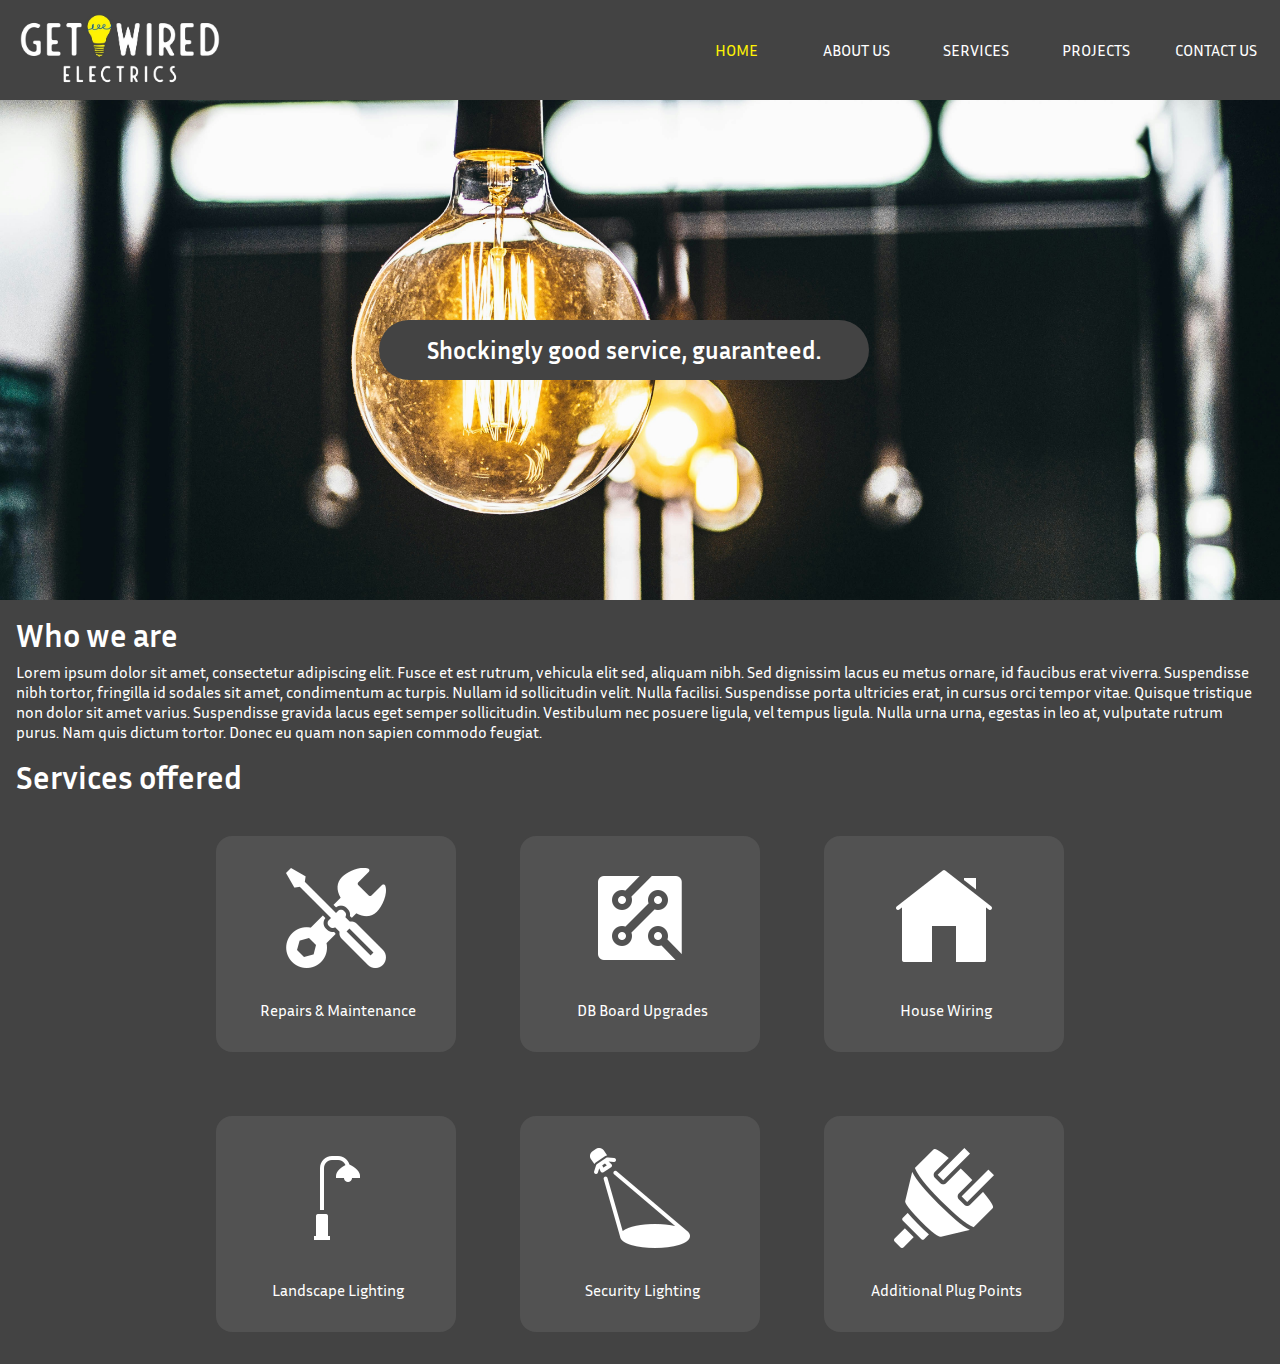
==== pages/index.html @ 83749d5c "Work on index page and add additional pages" ====
<!DOCTYPE html>
<html lang="en">
<head>
    <meta charset="UTF-8">
    <meta name="viewport" content="width=device-width, initial-scale=1.0">
    <title>Get Wired Electrics</title>

    <link rel="preconnect" href="https://fonts.googleapis.com">
    <link rel="preconnect" href="https://fonts.gstatic.com" crossorigin>
    <link href="https://fonts.googleapis.com/css2?family=Inria+Sans:ital,wght@0,300;0,400;0,700;1,300;1,400;1,700&display=swap" rel="stylesheet">
    <link rel="stylesheet" href="../styles.css">
</head>

<body>

    <!-- NAVIGATION BANNER -->
    <div id="banner">
        <img id="logo" src="../images/logo-cropped.jpg" alt="Get Wired Electrics logo">
        <div id="nav-bar">
            <a class="nav-bar-item selected-item" href="index.html">HOME</a>
            <a class="nav-bar-item" href="about.html">ABOUT US</a>
            <a class="nav-bar-item" href="services.html">SERVICES</a>
            <a class="nav-bar-item" href="projects.html">PROJECTS</a>
            <a class="nav-bar-item" href="contact.html">CONTACT US</a>
        </div>
    </div>

    <!-- CONTENT BODY -->
    <div id="content-body">

        <!-- SLOGAN BANNER -->
        <div id="slogan-banner">
            <p id="slogan">
                Shockingly good service, guaranteed.
            <p>
        </div>

        <!-- WHO WE ARE -->
        <div>
            <h1>Who we are</h1>
            <p>Lorem ipsum dolor sit amet, consectetur adipiscing elit. Fusce et est rutrum, vehicula elit sed, aliquam nibh. Sed dignissim lacus eu metus ornare, id faucibus erat viverra. Suspendisse nibh tortor, fringilla id sodales sit amet, condimentum ac turpis. Nullam id sollicitudin velit. Nulla facilisi. Suspendisse porta ultricies erat, in cursus orci tempor vitae. Quisque tristique non dolor sit amet varius. Suspendisse gravida lacus eget semper sollicitudin. Vestibulum nec posuere ligula, vel tempus ligula. Nulla urna urna, egestas in leo at, vulputate rutrum purus. Nam quis dictum tortor. Donec eu quam non sapien commodo feugiat.</p>
        </div>

        <!-- SERVICES OFFERED -->
        <div>
            <h1>Services offered</h1>
            <div id="services-container">
                <div class="services-row">

                    <div class="service-container">
                        <img class="service-img" src="../images/icons/tools.png">
                        <p class="service-text">Repairs & Maintenance</p>
                    </div>

                    <div class="service-container">
                        <img class="service-img" src="../images/icons/circuit-board.png">
                        <p class="service-text">DB Board Upgrades</p>
                    </div>

                    <div class="service-container">
                        <img class="service-img" src="../images/icons/house.png">
                        <p class="service-text">House Wiring</p>
                    </div>

                </div>
                <div class="services-row">

                    <div class="service-container">
                        <img class="service-img" src="../images/icons/streetlamp.png">
                        <p class="service-text">Landscape Lighting</p>
                    </div>

                    <div class="service-container">
                        <img class="service-img" src="../images/icons/spotlight.png">
                        <p class="service-text">Security Lighting</p>
                    </div>

                    <div class="service-container">
                        <img class="service-img" src="../images/icons/plug.png">
                        <p class="service-text">Additional Plug Points</p>
                    </div>

                </div>
            </div>
        </div>
    </div>
</body>
</html>
---- styles.css ----
body {
    font-family: "Inria Sans", sans-serif;
    margin: 0;
    background-color: #434343;
    color: #ffffff;
}

h1 {
    margin: 16px 16px 8px 16px;
}

p {
    margin: 8px 16px;
}
/* NAVIGATION BANNER */

#banner {
    height: 100px;
    width: 100%;
    position: fixed;
    top: 0;
    background-color: #434343;
    display: flex;
    justify-content: space-between;
    align-items: center;
    padding: 0 20px;
}

#logo {
    height: inherit;
}

#nav-bar {
    height: 100%;
    display: flex;
    justify-content: center;
    align-items: center;
    padding: 0 24px;
}

.nav-bar-item {
    height: 100%;
    width: 120px;
    display: flex;
    justify-content: center;
    align-items: center;
    font-size: 16px;
    color: #ffffff;
    text-decoration: none;
}

.nav-bar-item:hover {
    background-color: #525252;
}

.selected-item {
    color: #fef303;
}

#content-body {
    margin-top: 100px;
}

/* SLOGAN BANNER */
#slogan-banner {
    height: 500px;
    background-image: url(images/lightbulb.jpg);
    background-position: center;
    background-size: cover;
    display: flex;
    justify-content: center;
    align-items: center;
}

#slogan {
    font-size: 24px;
    font-weight: bold;
    background-color: #434343;
    width: fit-content;
    height: fit-content;
    padding: 16px 48px;
    border-radius: 32px;
}

/* WHO WE ARE */

/* SERVICES OFFERED */

.services-row {
    display: flex;
    justify-content: center;
    /*margin: 32px 0 64px 0;*/
    padding: 32px 0;
}
.service-container {
    width: 240px;
    background-color: #525252;
    display: flex;
    flex-direction: column;
    align-items: center;
    justify-content: center;
    margin: 0 32px;
    border-radius: 16px;
}

.service-img {
    margin: 32px;
    width: 100px;
}

.service-text {
    font-size: 16px;
    margin: 0 24px 32px 28px;
}
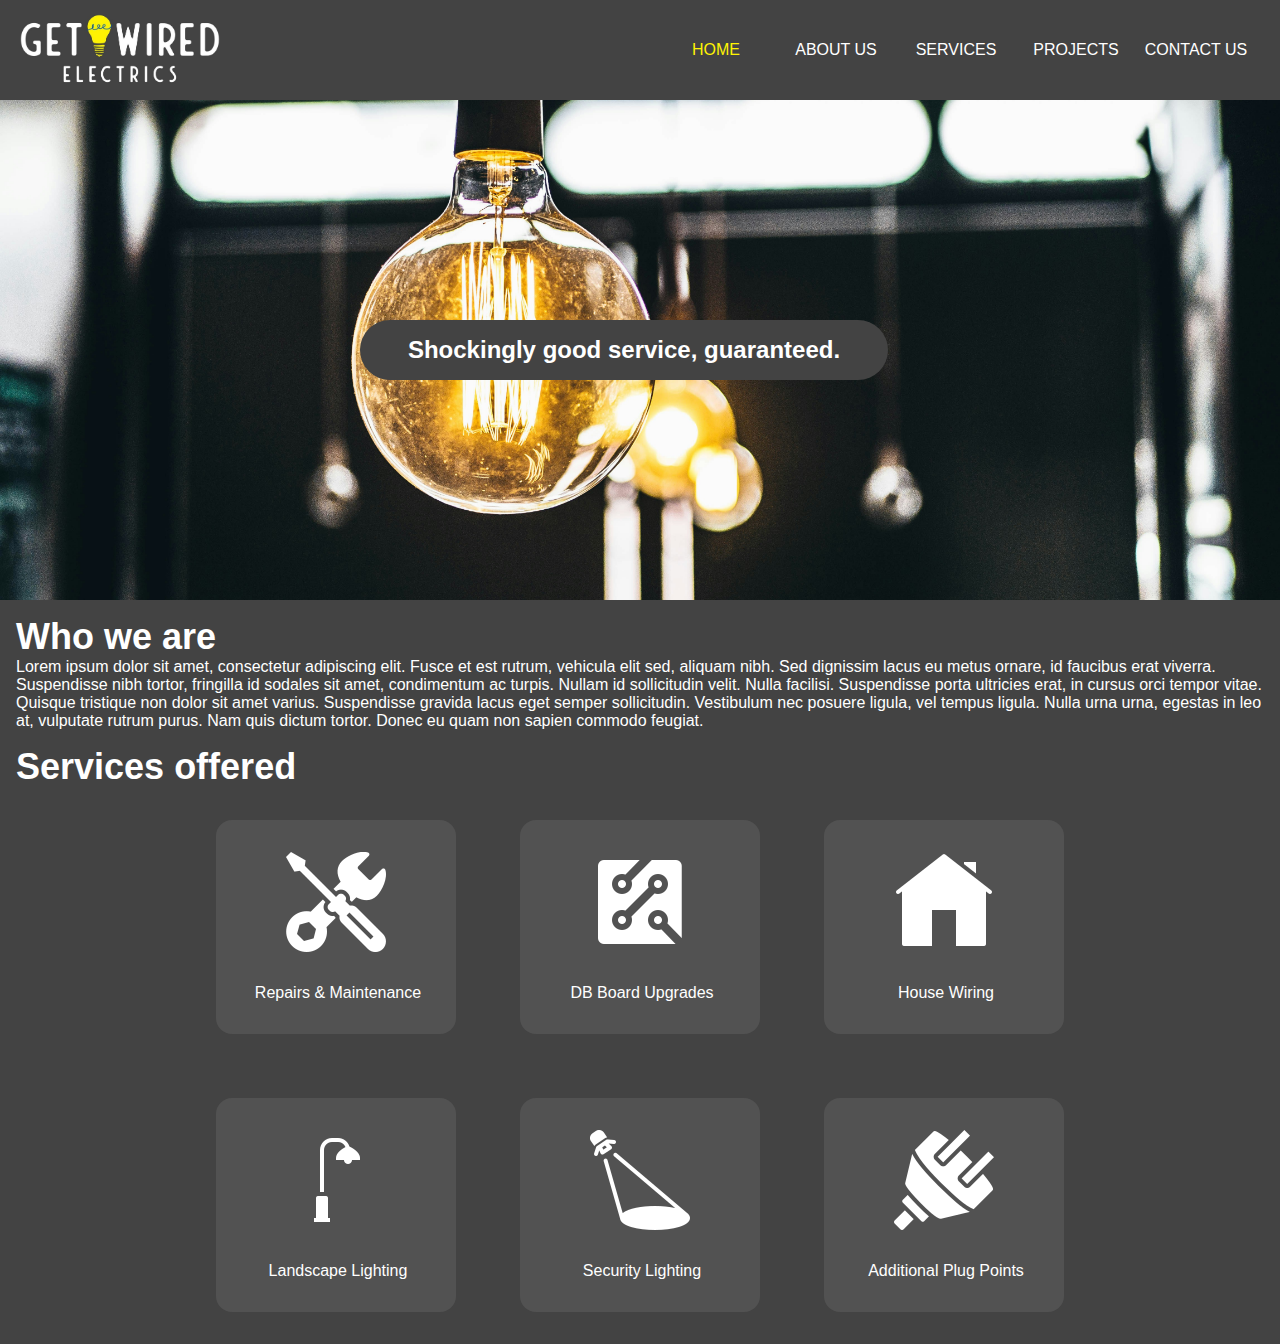
==== commit b2e66d04: "Work on Services page" ====
--- a/pages/index.html
+++ b/pages/index.html
@@ -47,17 +47,17 @@
             <div id="services-container">
                 <div class="services-row">
 
-                    <div class="service-container">
+                    <div class="service-card">
                         <img class="service-img" src="../images/icons/tools.png">
                         <p class="service-text">Repairs & Maintenance</p>
                     </div>
 
-                    <div class="service-container">
+                    <div class="service-card">
                         <img class="service-img" src="../images/icons/circuit-board.png">
                         <p class="service-text">DB Board Upgrades</p>
                     </div>
 
-                    <div class="service-container">
+                    <div class="service-card">
                         <img class="service-img" src="../images/icons/house.png">
                         <p class="service-text">House Wiring</p>
                     </div>
@@ -65,17 +65,17 @@
                 </div>
                 <div class="services-row">
 
-                    <div class="service-container">
+                    <div class="service-card">
                         <img class="service-img" src="../images/icons/streetlamp.png">
                         <p class="service-text">Landscape Lighting</p>
                     </div>
 
-                    <div class="service-container">
+                    <div class="service-card">
                         <img class="service-img" src="../images/icons/spotlight.png">
                         <p class="service-text">Security Lighting</p>
                     </div>
 
-                    <div class="service-container">
+                    <div class="service-card">
                         <img class="service-img" src="../images/icons/plug.png">
                         <p class="service-text">Additional Plug Points</p>
                     </div>
--- a/styles.css
+++ b/styles.css
@@ -1,18 +1,32 @@
 body {
-    font-family: "Inria Sans", sans-serif;
+    /*font-family: "Inria Sans", sans-serif;*/
+    font-family: sans-serif;
     margin: 0;
     background-color: #434343;
     color: #ffffff;
 }
 
 h1 {
-    margin: 16px 16px 8px 16px;
+    margin: 16px 16px 0px 16px;
+    font-size: 36px;
+    font-weight: bold;
+}
+
+h2 {
+    margin: 8px 16px 0px 16px;
+    font-size: 24px;
+    font-weight: bold;
 }
 
 p {
-    margin: 8px 16px;
-}
-/* NAVIGATION BANNER */
+    margin: 0px 16px 0px 16px;
+}
+
+/* 
+/////////////////////////////
+///// NAVIGATION BANNER /////
+/////////////////////////////
+ */
 
 #banner {
     height: 100px;
@@ -36,6 +50,7 @@
     justify-content: center;
     align-items: center;
     padding: 0 24px;
+    margin: 0 20px;
 }
 
 .nav-bar-item {
@@ -61,7 +76,12 @@
     margin-top: 100px;
 }
 
-/* SLOGAN BANNER */
+/* 
+/////////////////////////////
+/////// SLOGAN BANNER ///////
+/////////////////////////////
+ */
+
 #slogan-banner {
     height: 500px;
     background-image: url(images/lightbulb.jpg);
@@ -82,17 +102,18 @@
     border-radius: 32px;
 }
 
-/* WHO WE ARE */
-
-/* SERVICES OFFERED */
+/* 
+/////////////////////////////
+/////// SERVICE CARDS ///////
+/////////////////////////////
+ */
 
 .services-row {
     display: flex;
     justify-content: center;
-    /*margin: 32px 0 64px 0;*/
     padding: 32px 0;
 }
-.service-container {
+.service-card {
     width: 240px;
     background-color: #525252;
     display: flex;
@@ -103,12 +124,103 @@
     border-radius: 16px;
 }
 
+.service-card-detailed {
+    width: 484px;
+    background-color: #525252;
+    display: flex;
+    flex-direction: column;
+    align-items: center;
+    justify-content: center;
+    margin: 0 32px;
+    border-radius: 16px;
+}
+
 .service-img {
-    margin: 32px;
+    margin: 32px 0 32px 0;
     width: 100px;
+}
+
+.service-name {
+    margin: 0 0 16px 0;
 }
 
 .service-text {
     font-size: 16px;
     margin: 0 24px 32px 28px;
-}+    text-align: center;
+}
+
+/* 
+///////////////////////////////////
+/////// ACCREDITATION LOGOS ///////
+///////////////////////////////////
+ */
+
+.accreditation-container {
+    display: flex;
+    align-items: center;
+    justify-content: center;
+    padding: 8px 16px;
+}
+
+.accreditation-img {
+    margin: 0 64px;
+}
+
+/* 
+/////////////////////////////
+/////// MEMBER CARDS ////////
+/////////////////////////////
+ */
+
+ .members-container {
+    display: flex;
+    flex-direction: column;
+    justify-content: center;
+    align-items: center;
+ }
+
+ .member-card {
+    background-color: #525252;
+    border-radius: 32px;
+    padding: 16px;
+    height: fit-content;
+    width: fit-content;
+    display: flex;
+    justify-content: center;
+    align-items: center;
+    margin: 0 0 20px 0;
+ }
+
+ .member-img {
+    height: 352px;
+    border-radius: 16px;
+ }
+
+ .member-info {
+    width: 512px;
+    margin: 0 0 0 8px;
+    display: flex;
+    flex-direction: column;
+ }
+
+ .member-name {
+    margin: 0;
+    font-size: 24px;
+    font-weight: bold;
+    text-align: center;
+ }
+
+ .member-job-title {
+    margin: 0;
+    font-size: 20px;
+    font-weight: normal;
+    font-style: italic;
+    text-align: center;
+ }
+
+ .member-description {
+    margin: 0;
+    font-size: 16px;
+    text-align: center;
+ }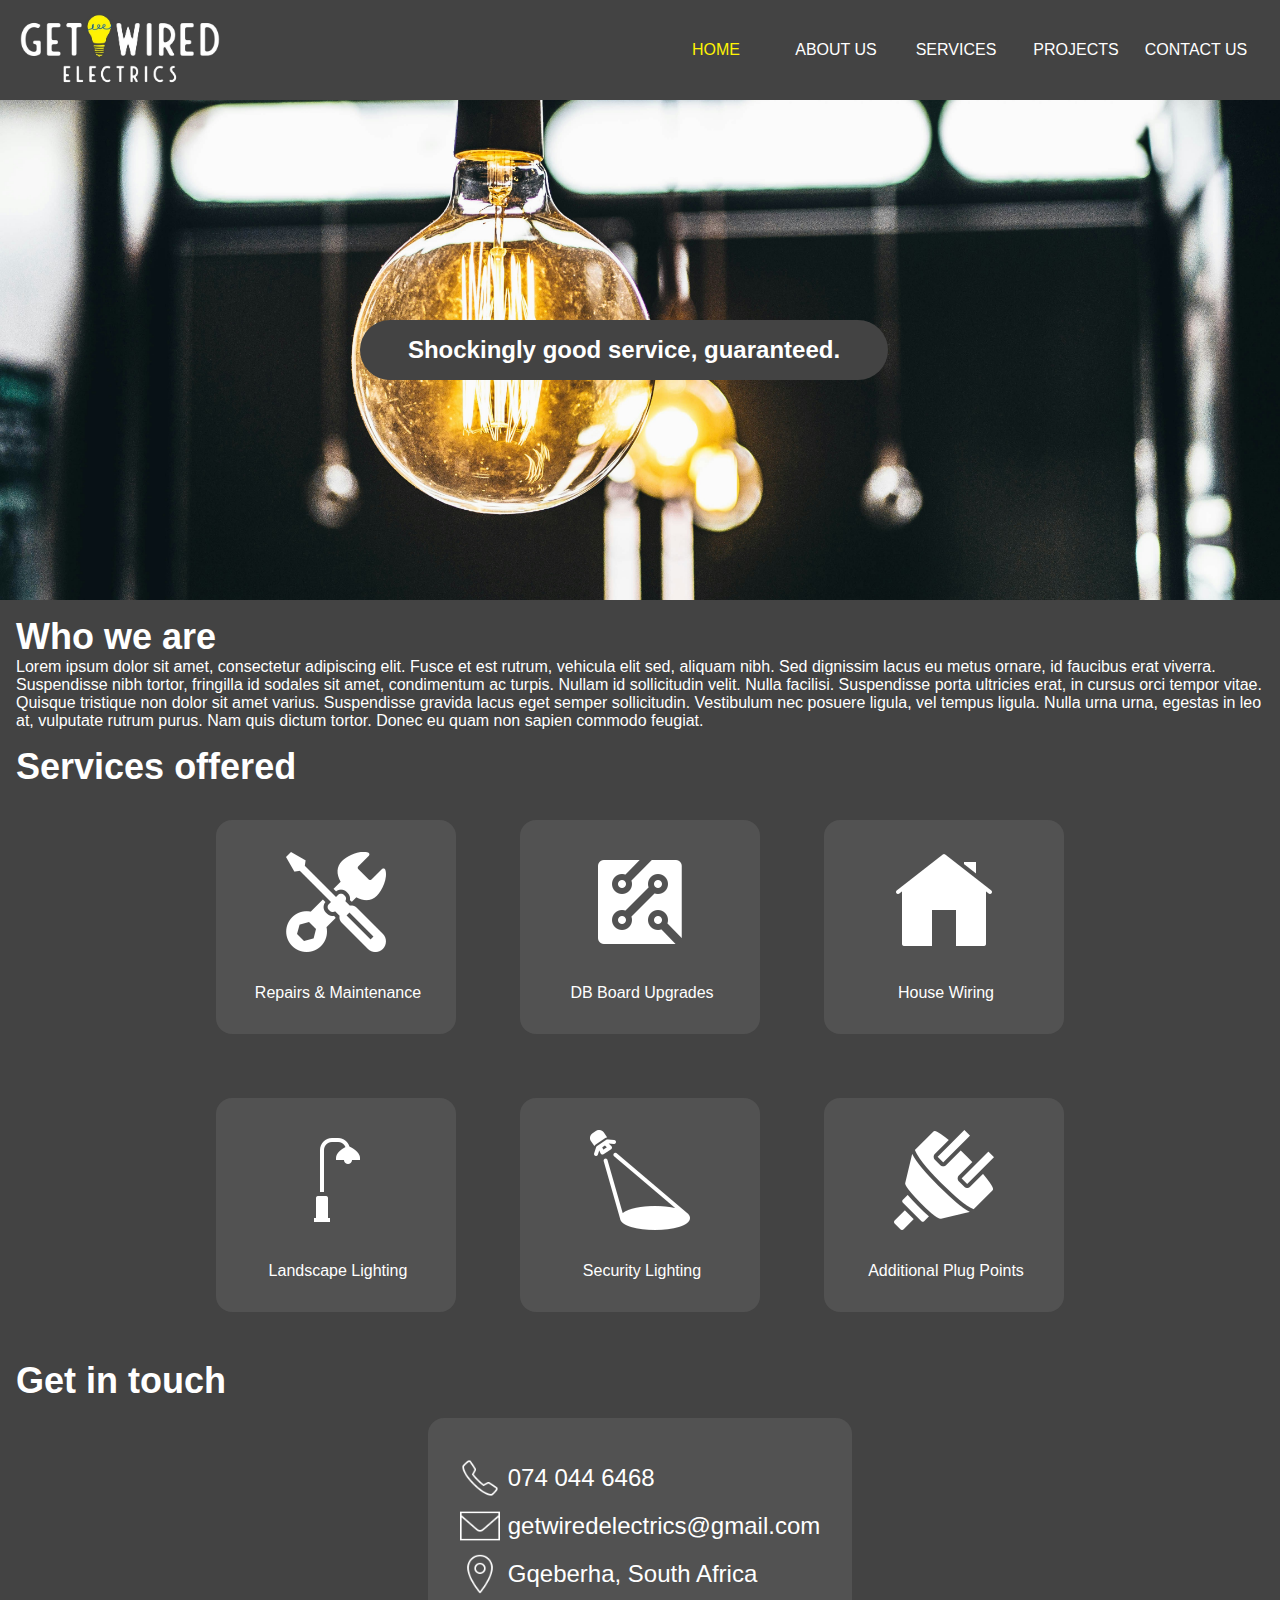
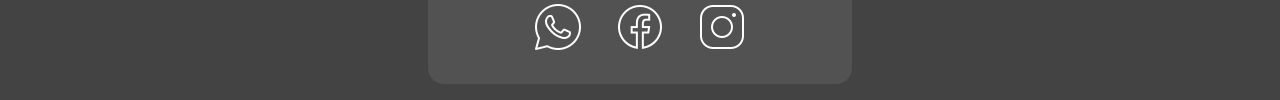
==== commit 762be485: "Add contact info to index page" ====
--- a/pages/index.html
+++ b/pages/index.html
@@ -83,6 +83,38 @@
                 </div>
             </div>
         </div>
+
+        <!-- CONTACT -->
+        <h1>Get in touch</h1>
+
+        <div class="contact-container">
+            <div class="contact-card">
+                <div class="contact-information">
+
+                    <div class="contact-entry">
+                        <img class="contact-img" src="../images/icons/phone.png">
+                        <a class="contact-text" href="tel:+27740446468">074 044 6468</a>
+                    </div>
+
+                    <div class="contact-entry">
+                        <img class="contact-img" src="../images/icons/email.png">
+                        <a class="contact-text" href=mailto:"getwiredelectrics@gmail.com">getwiredelectrics@gmail.com</a>
+                    </div>
+
+                    <div class="contact-entry">
+                        <img class="contact-img" src="../images/icons/location.png">
+                        <p class="contact-text">Gqeberha, South Africa</p>
+                    </div>
+
+                </div>
+
+                <div class="contact-buttons">
+                    <a class="contact-btn-img img-whatsapp" href="https://wa.me/+27740446468"></a>
+                    <a class="contact-btn-img img-facebook" href="https://www.facebook.com/getwiredelectricspty/"></a>
+                    <a class="contact-btn-img img-instagram" href="https://www.instagram.com/getwired_electrics/"></a>
+                </div>
+            </div>
+        </div>
     </div>
 </body>
 </html>--- a/styles.css
+++ b/styles.css
@@ -223,4 +223,116 @@
     margin: 0;
     font-size: 16px;
     text-align: center;
+ }
+
+ /* 
+/////////////////////////////
+/////// PROJECT CARDS ///////
+/////////////////////////////
+ */
+
+.projects-row {
+    display: flex;
+    justify-content: center;
+    align-items: center;
+    margin: 32px;
+}
+ 
+.project-card {
+    background-color: #525252;
+    padding: 16px;
+    display: flex;
+    flex-direction: column;
+    width: fit-content;
+    border-radius: 32px;
+    margin: 0 16px;
+}
+
+.project-name {
+    text-align: center;
+    margin: 0;
+}
+
+.project-img {
+    margin: 16px 0;
+    width: 640px;
+    border-radius: 16px;
+}
+
+.project-description {
+    width: 640px;
+    margin: 0;
+    text-align: center;
+}
+
+ /* 
+/////////////////////////////
+/////// CONTACT CARDS ///////
+/////////////////////////////
+ */
+
+.contact-container {
+    display: flex;
+    justify-content: center;
+    align-items: center;
+    padding: 16px;
+}
+
+ .contact-card {
+    background-color: #525252;
+    width: fit-content;
+    padding: 32px;
+    border-radius: 16px;
+ }
+
+ .contact-entry {
+    display: flex;
+    align-items: center;
+    margin: 8px 0;
+ }
+
+ .contact-img {
+    width: 40px;
+    height: 40px;
+ }
+
+ .contact-text {
+    font-size: 24px;
+    margin: 0 0 0 8px;
+    height: fit-content;
+    color: #ffffff;
+    text-decoration: none;
+ }
+
+ .contact-buttons {
+    display: flex;
+    justify-content: center;
+    align-items: center;
+ }
+
+ .contact-btn-img {
+    margin: 0 16px;
+    width: 50px;
+    height: 50px;
+ }
+
+ .img-whatsapp {
+    background-image: url(images/icons/whatsapp-outlined.png);
+ }
+ .img-whatsapp:hover {
+    background-image: url(images/icons/whatsapp-filled.png);
+ }
+
+ .img-facebook {
+    background-image: url(images/icons/facebook-outlined.png);
+ }
+ .img-facebook:hover {
+    background-image: url(images/icons/facebook-filled.png);
+ }
+
+ .img-instagram {
+    background-image: url(images/icons/instagram-outlined.png);
+ }
+ .img-instagram:hover {
+    background-image: url(images/icons/instagram-filled.png);
  }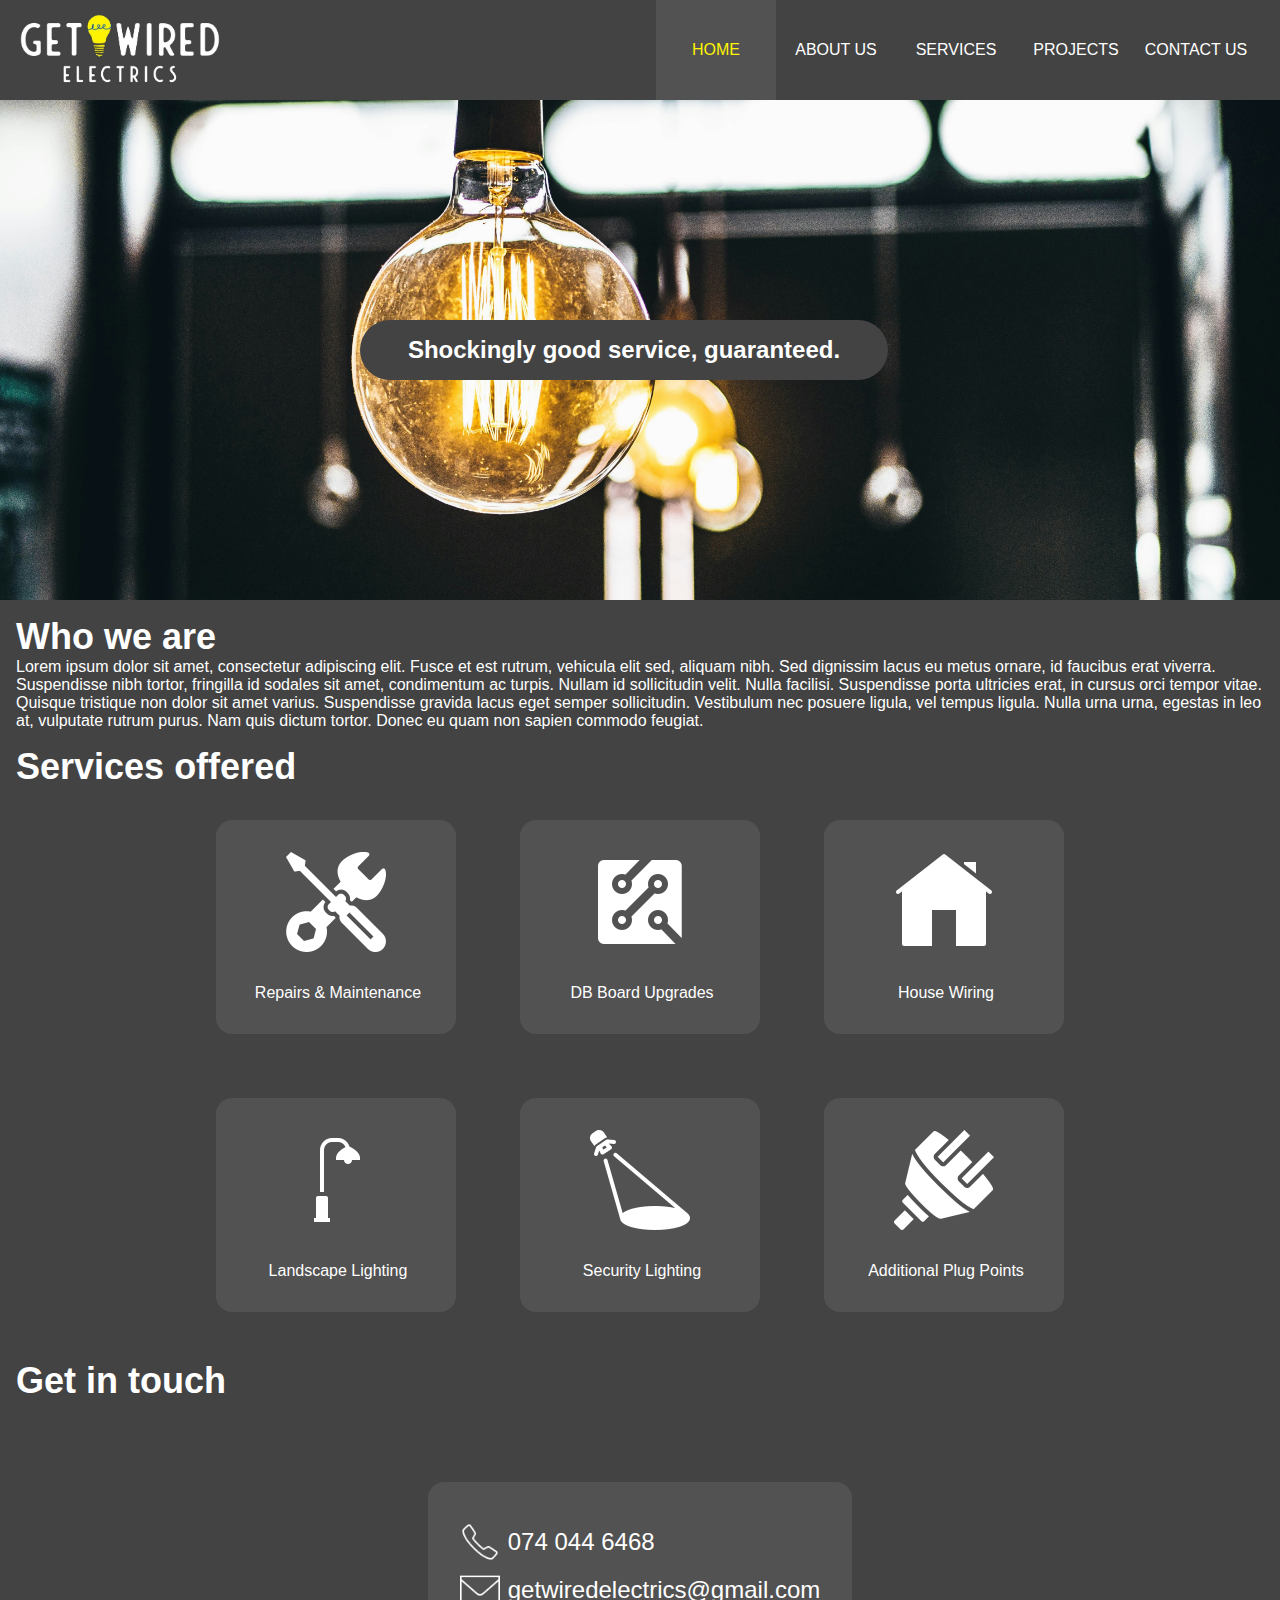
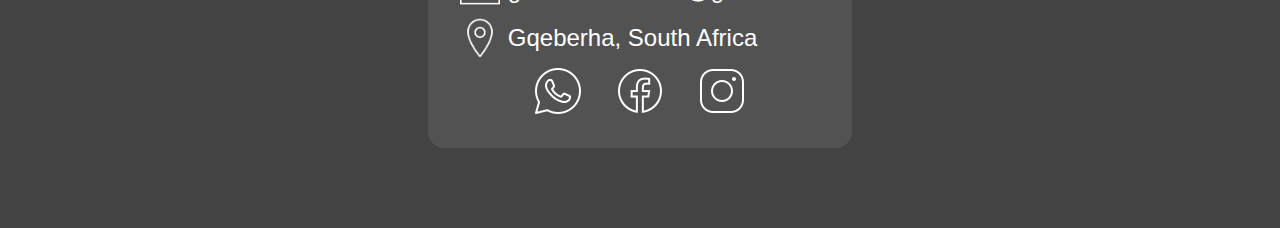
==== commit 79a672c5: "Edit phone and email link in contact card to include icon" ====
--- a/pages/index.html
+++ b/pages/index.html
@@ -91,15 +91,15 @@
             <div class="contact-card">
                 <div class="contact-information">
 
-                    <div class="contact-entry">
-                        <img class="contact-img" src="../images/icons/phone.png">
-                        <a class="contact-text" href="tel:+27740446468">074 044 6468</a>
-                    </div>
+                    <a class="contact-entry" href="tel:+27740446468" onmouseenter="phoneHoverOn()" onmouseleave="phoneHoverOff()">
+                        <img class="contact-img" id="contact-phone" src="../images/icons/phone-outlined.png">
+                        <p class="contact-text">074 044 6468</p>
+                    </a>
 
-                    <div class="contact-entry">
-                        <img class="contact-img" src="../images/icons/email.png">
-                        <a class="contact-text" href=mailto:"getwiredelectrics@gmail.com">getwiredelectrics@gmail.com</a>
-                    </div>
+                    <a class="contact-entry" href="mailto:getwiredelectrics@gmail.com" onmouseenter="emailHoverOn()" onmouseleave="emailHoverOff()">
+                        <img class="contact-img" id="contact-email" src="../images/icons/email-outlined.png">
+                        <p class="contact-text">getwiredelectrics@gmail.com</p>
+                    </a>
 
                     <div class="contact-entry">
                         <img class="contact-img" src="../images/icons/location.png">
@@ -116,5 +116,7 @@
             </div>
         </div>
     </div>
+
+    <script src="../script.js"></script>
 </body>
 </html>--- a/styles.css
+++ b/styles.css
@@ -38,6 +38,7 @@
     justify-content: space-between;
     align-items: center;
     padding: 0 20px;
+    z-index: 100;
 }
 
 #logo {
@@ -64,12 +65,10 @@
     text-decoration: none;
 }
 
-.nav-bar-item:hover {
-    background-color: #525252;
-}
-
-.selected-item {
+.selected-item, .nav-bar-item:hover {
     color: #fef303;
+    background-color: #525252;
+    transition: all 0.6s ease;
 }
 
 #content-body {
@@ -253,18 +252,100 @@
     margin: 0;
 }
 
-.project-img {
-    margin: 16px 0;
-    width: 640px;
-    border-radius: 16px;
-}
-
 .project-description {
     width: 640px;
     margin: 0;
     text-align: center;
 }
 
+/* PROJECT SLIDESHOW */
+
+/*
+* {
+    box-sizing: border-box;
+}
+*/
+
+.project-slideshow-container {
+    width: 640px;
+    position: relative;
+    margin: 16px 0;
+}
+
+/* Hide images by default */
+.project-slides-1, .project-slides-2, .project-slides-3, .project-slides-4 {
+    display: none;
+}
+
+.project-img {
+    width: 640px;
+    height: 460px;
+    object-fit: cover;
+    border-radius: 16px;
+}
+
+/* Next & Previous buttons */
+.prev, .next {
+    cursor: pointer;
+    position: absolute;
+    top: 50%;
+    width: auto;
+    margin-top: -22px;
+    padding: 16px;
+    color: #ffffff;
+    font-weight: bold;
+    font-size: 18px;
+    transition: 0.6s ease;
+    border-radius: 0 3px 3px 0;
+    user-select: none;
+}
+
+/* Position Next button to the right */
+.next {
+    right: 0;
+    border-radius: 3px 0 0 3px;
+}
+
+/* On hover, add black background */
+.prev:hover, .next:hover {
+    background-color: rgba(0,0,0,0.8);
+}
+
+/* Dots */
+
+.dot-container {
+    display: flex;
+    justify-content: center;
+    align-items: center;
+    margin: 0 0 8px 0;
+}
+
+.dot-1, .dot-2, .dot-3, .dot-4 {
+    cursor: pointer;
+    height: 15px;
+    width: 15px;
+    margin: 0 2px;
+    background-color: #bbb;
+    border-radius: 50%;
+    display: inline-block;
+    transition: background-color 0.6s ease;
+}
+
+.active, .dot:hover {
+    background-color: #fef303;
+}
+
+/* Fading animation */
+.fade {
+    animation-name: fade;
+    animation-duration: 1.5s;
+}
+
+@keyframes fade {
+    from {opacity: .4}
+    to {opacity: 1}
+}
+
  /* 
 /////////////////////////////
 /////// CONTACT CARDS ///////
@@ -276,6 +357,7 @@
     justify-content: center;
     align-items: center;
     padding: 16px;
+    margin: 64px;
 }
 
  .contact-card {
@@ -289,6 +371,8 @@
     display: flex;
     align-items: center;
     margin: 8px 0;
+    color: #ffffff;
+    text-decoration: none;
  }
 
  .contact-img {
@@ -300,8 +384,6 @@
     font-size: 24px;
     margin: 0 0 0 8px;
     height: fit-content;
-    color: #ffffff;
-    text-decoration: none;
  }
 
  .contact-buttons {
@@ -321,6 +403,7 @@
  }
  .img-whatsapp:hover {
     background-image: url(images/icons/whatsapp-filled.png);
+    transition: all 0.6s ease;
  }
 
  .img-facebook {
@@ -328,6 +411,7 @@
  }
  .img-facebook:hover {
     background-image: url(images/icons/facebook-filled.png);
+    transition: all 0.6s ease;
  }
 
  .img-instagram {
@@ -335,4 +419,5 @@
  }
  .img-instagram:hover {
     background-image: url(images/icons/instagram-filled.png);
+    transition: all 0.6s ease;
  }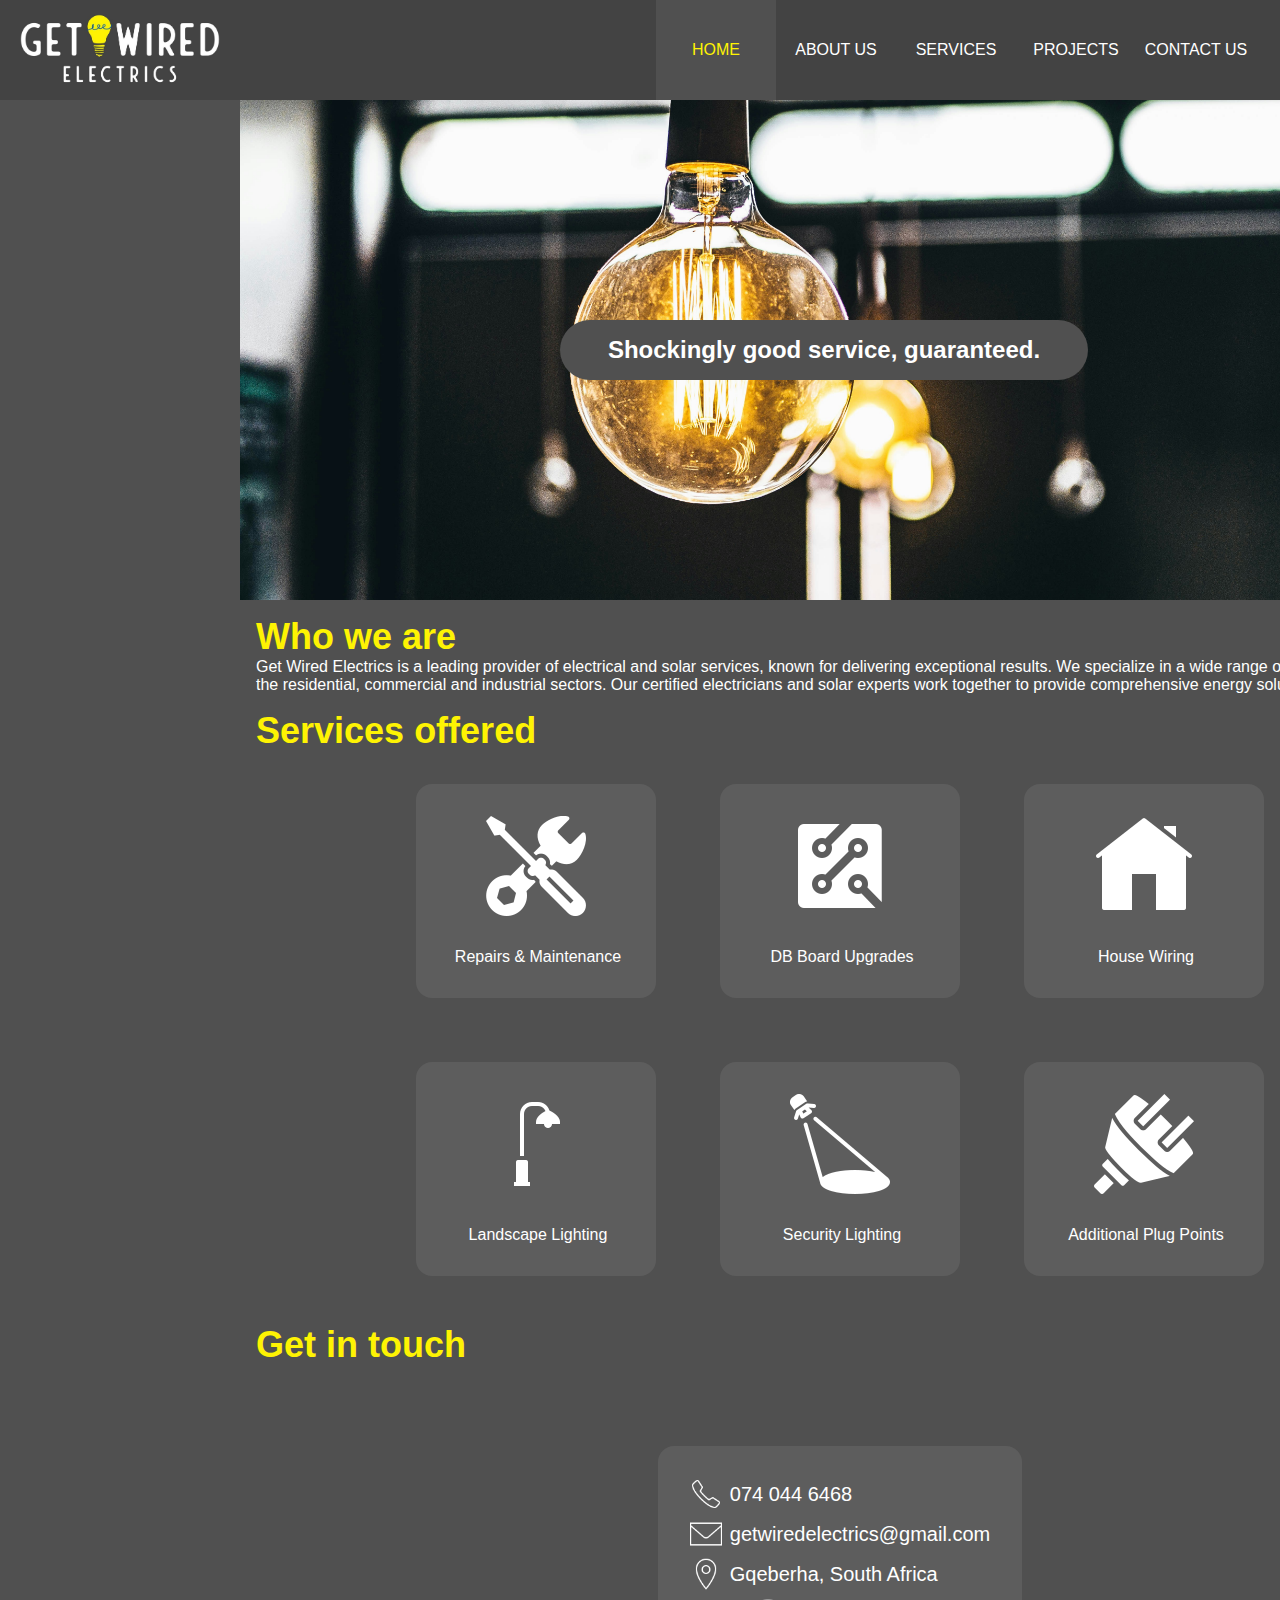
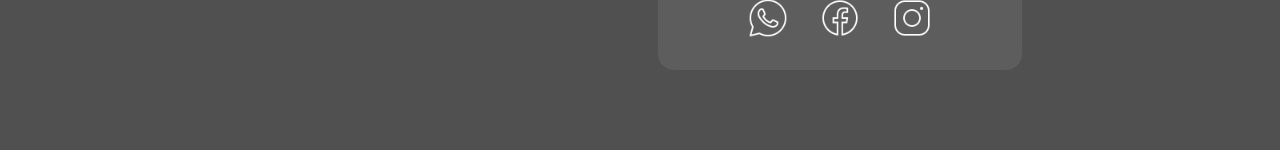
==== commit 95583c4d: "Adjust layout and colours" ====
--- a/pages/index.html
+++ b/pages/index.html
@@ -38,7 +38,13 @@
         <!-- WHO WE ARE -->
         <div>
             <h1>Who we are</h1>
-            <p>Lorem ipsum dolor sit amet, consectetur adipiscing elit. Fusce et est rutrum, vehicula elit sed, aliquam nibh. Sed dignissim lacus eu metus ornare, id faucibus erat viverra. Suspendisse nibh tortor, fringilla id sodales sit amet, condimentum ac turpis. Nullam id sollicitudin velit. Nulla facilisi. Suspendisse porta ultricies erat, in cursus orci tempor vitae. Quisque tristique non dolor sit amet varius. Suspendisse gravida lacus eget semper sollicitudin. Vestibulum nec posuere ligula, vel tempus ligula. Nulla urna urna, egestas in leo at, vulputate rutrum purus. Nam quis dictum tortor. Donec eu quam non sapien commodo feugiat.</p>
+            <p>
+                Get Wired Electrics is a leading provider of electrical and solar services, known for delivering exceptional results. We specialize in a wide range of services, within the residential, commercial and industrial sectors. Our certified electricians and solar experts work together to provide comprehensive energy solutions.
+                
+                <!--
+                Lorem ipsum dolor sit amet, consectetur adipiscing elit. Fusce et est rutrum, vehicula elit sed, aliquam nibh. Sed dignissim lacus eu metus ornare, id faucibus erat viverra. Suspendisse nibh tortor, fringilla id sodales sit amet, condimentum ac turpis. Nullam id sollicitudin velit. Nulla facilisi. Suspendisse porta ultricies erat, in cursus orci tempor vitae. Quisque tristique non dolor sit amet varius. Suspendisse gravida lacus eget semper sollicitudin. Vestibulum nec posuere ligula, vel tempus ligula. Nulla urna urna, egestas in leo at, vulputate rutrum purus. Nam quis dictum tortor. Donec eu quam non sapien commodo feugiat.
+                -->
+            </p>
         </div>
 
         <!-- SERVICES OFFERED -->
@@ -92,13 +98,13 @@
                 <div class="contact-information">
 
                     <a class="contact-entry" href="tel:+27740446468" onmouseenter="phoneHoverOn()" onmouseleave="phoneHoverOff()">
-                        <img class="contact-img" id="contact-phone" src="../images/icons/phone-outlined.png">
-                        <p class="contact-text">074 044 6468</p>
+                        <img class="contact-img" id="contact-phone-img" src="../images/icons/phone-outlined.png">
+                        <p class="contact-text" id="contact-phone-text">074 044 6468</p>
                     </a>
 
                     <a class="contact-entry" href="mailto:getwiredelectrics@gmail.com" onmouseenter="emailHoverOn()" onmouseleave="emailHoverOff()">
-                        <img class="contact-img" id="contact-email" src="../images/icons/email-outlined.png">
-                        <p class="contact-text">getwiredelectrics@gmail.com</p>
+                        <img class="contact-img" id="contact-email-img" src="../images/icons/email-outlined.png">
+                        <p class="contact-text" id="contact-email-text">getwiredelectrics@gmail.com</p>
                     </a>
 
                     <div class="contact-entry">
--- a/styles.css
+++ b/styles.css
@@ -1,21 +1,31 @@
+:root {
+    --dark-grey: #434343;
+    --med-grey: #505050;
+    --light-grey: #5d5d5d;
+    --white: #ffffff;
+    --yellow: #fef303;
+}
+
 body {
     /*font-family: "Inria Sans", sans-serif;*/
     font-family: sans-serif;
     margin: 0;
-    background-color: #434343;
-    color: #ffffff;
+    background-color: var(--med-grey);
+    color: var(--white);
 }
 
 h1 {
     margin: 16px 16px 0px 16px;
     font-size: 36px;
     font-weight: bold;
+    color: var(--yellow);
 }
 
 h2 {
     margin: 8px 16px 0px 16px;
     font-size: 24px;
     font-weight: bold;
+    color: var(--yellow);
 }
 
 p {
@@ -33,7 +43,7 @@
     width: 100%;
     position: fixed;
     top: 0;
-    background-color: #434343;
+    background-color: var(--dark-grey);
     display: flex;
     justify-content: space-between;
     align-items: center;
@@ -61,18 +71,20 @@
     justify-content: center;
     align-items: center;
     font-size: 16px;
-    color: #ffffff;
+    color: var(--white);
     text-decoration: none;
 }
 
 .selected-item, .nav-bar-item:hover {
-    color: #fef303;
-    background-color: #525252;
+    color: var(--yellow);
+    background-color: var(--med-grey);
     transition: all 0.6s ease;
 }
 
 #content-body {
-    margin-top: 100px;
+    margin-top: 132px;
+    padding: 0 240px;
+    min-width: 1200px;
 }
 
 /* 
@@ -83,18 +95,20 @@
 
 #slogan-banner {
     height: 500px;
+    width: 100%;
     background-image: url(images/lightbulb.jpg);
     background-position: center;
     background-size: cover;
     display: flex;
     justify-content: center;
     align-items: center;
+    margin-top: -32px;
 }
 
 #slogan {
     font-size: 24px;
     font-weight: bold;
-    background-color: #434343;
+    background-color: var(--med-grey);
     width: fit-content;
     height: fit-content;
     padding: 16px 48px;
@@ -114,7 +128,7 @@
 }
 .service-card {
     width: 240px;
-    background-color: #525252;
+    background-color: var(--light-grey);
     display: flex;
     flex-direction: column;
     align-items: center;
@@ -125,7 +139,7 @@
 
 .service-card-detailed {
     width: 484px;
-    background-color: #525252;
+    background-color: var(--light-grey);
     display: flex;
     flex-direction: column;
     align-items: center;
@@ -141,6 +155,7 @@
 
 .service-name {
     margin: 0 0 16px 0;
+    color: var(--yellow);
 }
 
 .service-text {
@@ -180,7 +195,7 @@
  }
 
  .member-card {
-    background-color: #525252;
+    background-color: var(--light-grey);
     border-radius: 32px;
     padding: 16px;
     height: fit-content;
@@ -208,6 +223,7 @@
     font-size: 24px;
     font-weight: bold;
     text-align: center;
+    color: var(--yellow);
  }
 
  .member-job-title {
@@ -238,7 +254,7 @@
 }
  
 .project-card {
-    background-color: #525252;
+    background-color: var(--light-grey);
     padding: 16px;
     display: flex;
     flex-direction: column;
@@ -250,6 +266,7 @@
 .project-name {
     text-align: center;
     margin: 0;
+    color: var(--yellow);
 }
 
 .project-description {
@@ -332,7 +349,7 @@
 }
 
 .active, .dot:hover {
-    background-color: #fef303;
+    background-color: var(--yellow);
 }
 
 /* Fading animation */
@@ -361,7 +378,7 @@
 }
 
  .contact-card {
-    background-color: #525252;
+    background-color: var(--light-grey);
     width: fit-content;
     padding: 32px;
     border-radius: 16px;
@@ -370,32 +387,33 @@
  .contact-entry {
     display: flex;
     align-items: center;
-    margin: 8px 0;
-    color: #ffffff;
+    margin: 0 0 8px 0;
+    color: var(--white);
     text-decoration: none;
  }
 
  .contact-img {
+    width: 32px;
+    height: 32px;
+ }
+
+ .contact-text {
+    font-size: 20px;
+    margin: 0 0 0 8px;
+    height: fit-content;
+ }
+
+ .contact-buttons {
+    display: flex;
+    justify-content: center;
+    align-items: center;
+ }
+
+ .contact-btn-img {
+    margin: 0 16px;
     width: 40px;
     height: 40px;
- }
-
- .contact-text {
-    font-size: 24px;
-    margin: 0 0 0 8px;
-    height: fit-content;
- }
-
- .contact-buttons {
-    display: flex;
-    justify-content: center;
-    align-items: center;
- }
-
- .contact-btn-img {
-    margin: 0 16px;
-    width: 50px;
-    height: 50px;
+    background-size: contain;
  }
 
  .img-whatsapp {
